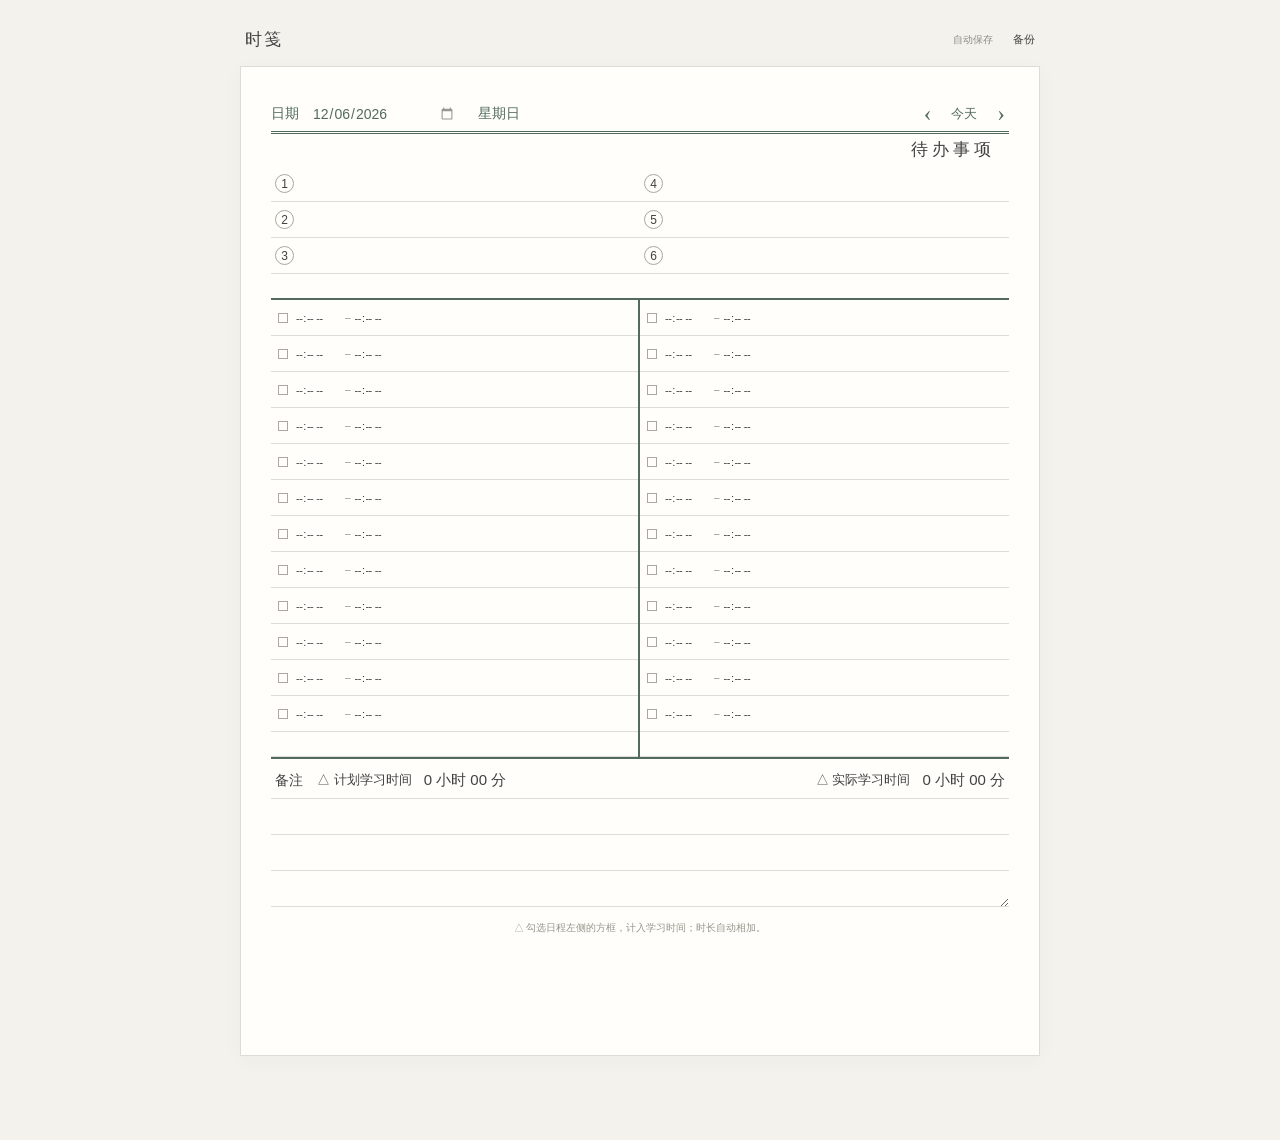
==== index.html @ 398e6d60 "Publish Shijian static journal" ====
<!doctype html><html lang="zh-CN"><head><meta charset="utf-8"><meta name="viewport" content="width=device-width,initial-scale=1"><meta name="theme-color" content="#F3F2ED"><title>时笺</title><link rel="icon" type="image/x-icon" href="icon-solid.ico"><link rel="icon" type="image/png" href="icon-solid.png"><link rel="apple-touch-icon" href="icon-solid.png"><link rel="stylesheet" href="style.css"></head><body><header class="toolbar"><h1>时笺</h1><span id="status" role="status">自动保存</span><details><summary>备份</summary><div><button id="export">导出备份</button><button id="import">导入备份</button></div></details><input type="file" id="file" accept="application/json" hidden></header><main class="notebook"><div class="date-line"><label>日期 <input type="date" id="date" aria-label="日期"></label><span id="weekday"></span><div class="day-turn"><button id="prev" aria-label="前一天">‹</button><button id="today">今天</button><button id="next" aria-label="后一天">›</button></div></div><section class="tasks"><h2>待办事项</h2><div id="tasks" class="task-grid"></div><div class="row-controls" role="group" aria-label="待办事项增删"><button id="addTask" aria-label="增加一个待办事项" title="增加一个事项">＋</button><button id="removeTask" aria-label="删除最后一个待办事项" title="删除最后一个事项">−</button></div></section><div class="schedule"><section class="column"><div class="schedule-body"><div id="plans"></div></div></section><section class="column"><div class="schedule-body"><div id="actuals"></div><div class="row-controls" role="group" aria-label="日程左右同步增删行"><button id="addSchedule" aria-label="日程左右同时增加一行" title="左右同时增加一行">＋</button><button id="removeSchedule" aria-label="日程左右同时删除末行" title="左右同时删除末行">−</button></div></div></section></div><section class="notes"><div class="notes-heading"><label for="notes">备注</label><div class="notes-totals"><div class="total">△ 计划学习时间 <output id="planned">0 小时 00 分</output></div><div class="total">△ 实际学习时间 <output id="actual">0 小时 00 分</output></div></div></div><textarea id="notes" aria-label="备注" rows="3"></textarea></section><div class="legend">△ 勾选日程左侧的方框，计入学习时间；时长自动相加。</div></main><p id="message" role="status"></p><script type="module" src="app.js"></script></body></html>
---- style.css ----
:root{--accent:#526B5C;--line:#DDDDD5;--ink:#414141;--row:36px}*{box-sizing:border-box}body{margin:0;background:#F3F2ED;color:var(--ink);font:15px 'KaiTi','STKaiti','Microsoft YaHei',sans-serif}button,input,textarea{font:inherit;color:inherit}button{cursor:pointer;border:0;background:none}input,textarea{border:0;outline:0;background:transparent;min-width:0;border-radius:0}input:focus,textarea:focus{background:#E8EDE688}button:focus-visible,summary:focus-visible{outline:1px solid var(--accent)}.toolbar{max-width:800px;margin:28px auto 15px;display:flex;align-items:center;gap:20px;padding:0 5px;font-family:'Microsoft YaHei',sans-serif}.toolbar h1{font-size:17px;font-weight:500;margin:0;letter-spacing:2px}.toolbar #status{margin-left:auto;font-size:10px;color:#8B8D83}.toolbar details{position:relative;font-size:11px}.toolbar summary{cursor:pointer;list-style:none}.toolbar details>div{position:absolute;right:0;top:26px;width:110px;background:#FFFEFA;border:1px solid var(--line);z-index:2;padding:6px}.toolbar details button{display:block;font-size:12px;padding:9px;width:100%}.notebook{max-width:800px;margin:0 auto 44px;background:#FFFEFA;min-height:990px;border:1px solid #DDDDD5;box-shadow:0 4px 20px #41414108;padding:30px 30px 22px}.date-line{display:flex;align-items:center;gap:22px;height:37px;border-bottom:3px double var(--accent);color:var(--accent);font-size:14px}.date-line label{display:flex;align-items:center;gap:12px}.date-line input{width:145px;font-size:14px}.day-turn{margin-left:auto;display:flex;align-items:center;gap:12px}.day-turn button{font-size:13px;padding:4px}.day-turn button:first-child,.day-turn button:last-child{font:23px Georgia}.tasks{position:relative;padding-bottom:24px;border-bottom:2px solid var(--accent)}h2{margin:0;font-size:19px;font-weight:400;letter-spacing:4px;text-align:center;height:37px;line-height:37px;color:var(--ink)}.tasks h2{text-align:right;font-size:17px;padding-right:14px;height:32px;line-height:32px}.task-grid{display:grid;grid-template-columns:1fr 1fr;grid-auto-flow:row}.task-entry{display:flex;gap:8px;align-items:center;height:var(--row);border-bottom:1px solid var(--line);padding:0 10px 0 4px}.number{display:inline-flex;align-items:center;justify-content:center;padding:0;border:1px solid #AAA79E;border-radius:50%;width:19px;height:19px;text-align:center;flex-shrink:0;font:12px/1 Arial,sans-serif}.task-entry input[type=text]{width:100%;height:34px;font-size:15px}.task-entry.done input[type=text]{text-decoration:line-through;text-decoration-thickness:1px;color:#92948B}.task-entry.done .number{color:var(--accent);border-color:var(--accent)}.schedule{display:grid;grid-template-columns:1fr 1fr;border-bottom:2px solid var(--accent)}.column:first-child{border-right:2px solid var(--accent)}.column h2{border-bottom:1px solid var(--line)}.schedule-row{display:flex;align-items:center;height:var(--row);border-bottom:1px solid var(--line);gap:3px;padding:0 7px}.study{appearance:none;border:1px solid #AAA79E;width:10px;height:10px;flex-shrink:0;cursor:pointer;margin:0 4px 0 0;position:relative}.study:checked{background:var(--ink);border-color:var(--ink)}.study:checked:after{content:'✓';color:white;font:9px/8px Arial;position:absolute;left:0}.time{width:47px;font:11px 'Microsoft YaHei',sans-serif;letter-spacing:-.5px;padding:0;height:30px}.time::-webkit-calendar-picker-indicator{display:none}.dash{font-size:10px;color:#95958C}.activity{flex:1;width:50px;padding:0 4px;height:34px;font-size:14px}.row-duration{font:10px Georgia;color:#85867D;min-width:20px;text-align:right}.schedule-row.invalid{background:#fff3f1}.schedule-row.invalid .row-duration{color:#b34d4d}.total{height:36px;display:flex;align-items:center;justify-content:center;gap:12px;font-size:13px;white-space:nowrap}.total output{font-size:15px}.notes{position:relative;padding-top:3px}.notes-heading{display:flex;align-items:flex-start;gap:14px;min-height:36px;padding:0 4px;border-bottom:1px solid var(--line)}.notes-heading>label{font-size:14px;line-height:36px;flex-shrink:0}.notes-totals{display:flex;justify-content:space-between;flex-wrap:wrap;flex:1;gap:0 14px}.notes textarea{display:block;width:100%;height:108px;resize:vertical;line-height:36px;padding:0 7px;background:repeating-linear-gradient(transparent,transparent 35px,var(--line) 35px,var(--line) 36px);font-size:15px}.legend{font-size:10px;color:#95958C;margin-top:14px;text-align:center;font-family:'Microsoft YaHei',sans-serif}#message{font:12px 'Microsoft YaHei',sans-serif;color:#676C61;text-align:center;min-height:20px;margin:0 16px 20px}input[type=date]::-webkit-calendar-picker-indicator{opacity:.4}@media(max-width:830px){.toolbar{margin:18px 16px 12px}.notebook{margin:0 12px 25px;padding:18px 14px 16px;min-height:920px}.schedule-row{gap:1px;padding:0 4px}.study{margin-right:3px}.time{width:43px;font-size:10px}.activity{font-size:13px;padding:0 3px}.row-duration{font-size:9px;min-width:15px}.total{gap:4px;font-size:11px}.total output{font-size:12px}.date-line{gap:12px}.date-line input{width:130px}.day-turn{gap:6px}.task-entry{gap:5px;padding-right:5px}.task-entry input[type=text]{font-size:14px}.number{width:17px;height:17px;font-size:11px;line-height:1}h2{font-size:17px;letter-spacing:3px}.legend{font-size:9px;line-height:1.8}}@media(max-width:430px){.notebook{margin-inline:6px;padding-inline:8px;min-height:0}.toolbar{margin-inline:12px}.schedule-row{flex-wrap:wrap;height:50px;gap:1px;align-content:center}.activity{order:5;flex-basis:calc(100% - 20px);margin-left:17px;height:25px;line-height:25px;padding-left:0}.time{height:21px}.row-duration{margin-left:auto}.total{font-size:10px;gap:3px}.total output{font-size:11px}.day-turn{gap:3px}.date-line{gap:7px;font-size:12px}.date-line input{width:118px;font-size:12px}.date-line label{gap:5px}.task-entry input[type=text]{font-size:12px}.task-entry{gap:3px}.legend{font-size:8px}}@media print{body{background:#fff}.toolbar,.day-turn,.row-controls,.legend,#message{display:none}.notebook{margin:0;border:0;box-shadow:none;max-width:none;padding:0}@page{size:A5;margin:10mm}}

.schedule-body{position:relative;padding-bottom:24px;border-bottom:1px solid var(--line)}.row-controls{position:absolute;right:2px;bottom:0;display:flex;align-items:center;justify-content:flex-end;width:56px;height:24px}.row-controls button{width:24px;height:24px;padding:0;color:var(--accent);font:14px/24px Arial;opacity:0;transition:opacity .15s}.row-controls:hover button,.row-controls:has(button:focus-visible) button{opacity:.55}.row-controls button:hover{background:#E8EDE688}.row-controls button:disabled{cursor:default;color:#B8B9B0}.row-controls button:focus-visible{opacity:.55;outline:1px solid var(--accent);outline-offset:-2px}@media(hover:none){.row-controls button{opacity:.55}}@media print{.row-controls{display:none}.tasks,.schedule-body{padding-bottom:0}}
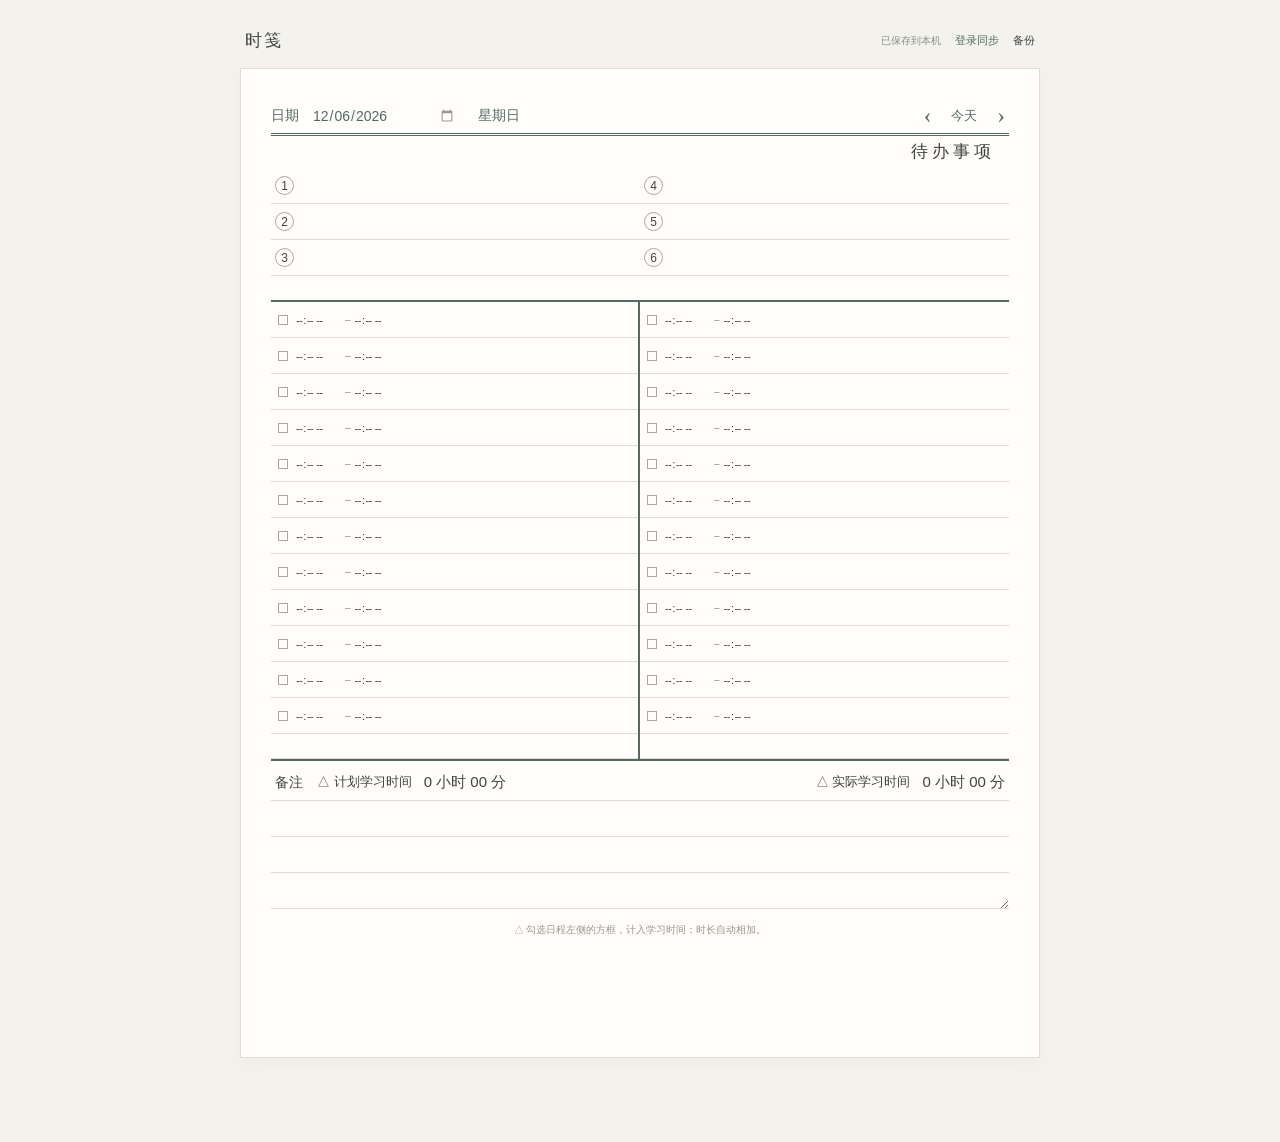
==== commit 5c2df671: "Add account login and private cross-device journal sync" ====
--- a/index.html
+++ b/index.html
@@ -1 +1,3 @@
-<!doctype html><html lang="zh-CN"><head><meta charset="utf-8"><meta name="viewport" content="width=device-width,initial-scale=1"><meta name="theme-color" content="#F3F2ED"><title>时笺</title><link rel="icon" type="image/x-icon" href="icon-solid.ico"><link rel="icon" type="image/png" href="icon-solid.png"><link rel="apple-touch-icon" href="icon-solid.png"><link rel="stylesheet" href="style.css"></head><body><header class="toolbar"><h1>时笺</h1><span id="status" role="status">自动保存</span><details><summary>备份</summary><div><button id="export">导出备份</button><button id="import">导入备份</button></div></details><input type="file" id="file" accept="application/json" hidden></header><main class="notebook"><div class="date-line"><label>日期 <input type="date" id="date" aria-label="日期"></label><span id="weekday"></span><div class="day-turn"><button id="prev" aria-label="前一天">‹</button><button id="today">今天</button><button id="next" aria-label="后一天">›</button></div></div><section class="tasks"><h2>待办事项</h2><div id="tasks" class="task-grid"></div><div class="row-controls" role="group" aria-label="待办事项增删"><button id="addTask" aria-label="增加一个待办事项" title="增加一个事项">＋</button><button id="removeTask" aria-label="删除最后一个待办事项" title="删除最后一个事项">−</button></div></section><div class="schedule"><section class="column"><div class="schedule-body"><div id="plans"></div></div></section><section class="column"><div class="schedule-body"><div id="actuals"></div><div class="row-controls" role="group" aria-label="日程左右同步增删行"><button id="addSchedule" aria-label="日程左右同时增加一行" title="左右同时增加一行">＋</button><button id="removeSchedule" aria-label="日程左右同时删除末行" title="左右同时删除末行">−</button></div></div></section></div><section class="notes"><div class="notes-heading"><label for="notes">备注</label><div class="notes-totals"><div class="total">△ 计划学习时间 <output id="planned">0 小时 00 分</output></div><div class="total">△ 实际学习时间 <output id="actual">0 小时 00 分</output></div></div></div><textarea id="notes" aria-label="备注" rows="3"></textarea></section><div class="legend">△ 勾选日程左侧的方框，计入学习时间；时长自动相加。</div></main><p id="message" role="status"></p><script type="module" src="app.js"></script></body></html>
+<!doctype html><html lang="zh-CN"><head><meta charset="utf-8"><meta name="viewport" content="width=device-width,initial-scale=1"><meta name="theme-color" content="#F3F2ED"><title>时笺</title><link rel="icon" type="image/x-icon" href="icon-original.ico"><link rel="icon" type="image/png" href="icon-solid.png"><link rel="apple-touch-icon" href="icon-solid.png"><link rel="stylesheet" href="style.css"><link rel="stylesheet" href="account.css"><link rel="manifest" href="manifest.webmanifest"></head><body><header class="toolbar"><h1>时笺</h1><span id="status" role="status">已保存到本机</span><button id="account" type="button">登录同步</button><details><summary>备份</summary><div><button id="export">导出备份</button><button id="import">导入备份</button></div></details><input type="file" id="file" accept="application/json" hidden></header><main class="notebook"><div class="date-line"><label>日期 <input type="date" id="date" aria-label="日期"></label><span id="weekday"></span><div class="day-turn"><button id="prev" aria-label="前一天">‹</button><button id="today">今天</button><button id="next" aria-label="后一天">›</button></div></div><section class="tasks"><h2>待办事项</h2><div id="tasks" class="task-grid"></div><div class="row-controls" role="group" aria-label="待办事项增删"><button id="addTask" aria-label="增加一个待办事项" title="增加一个事项">＋</button><button id="removeTask" aria-label="删除最后一个待办事项" title="删除最后一个事项">−</button></div></section><div class="schedule"><section class="column"><div class="schedule-body"><div id="plans"></div></div></section><section class="column"><div class="schedule-body"><div id="actuals"></div><div class="row-controls" role="group" aria-label="日程左右同步增删行"><button id="addSchedule" aria-label="日程左右同时增加一行" title="左右同时增加一行">＋</button><button id="removeSchedule" aria-label="日程左右同时删除末行" title="左右同时删除末行">−</button></div></div></section></div><section class="notes"><div class="notes-heading"><label for="notes">备注</label><div class="notes-totals"><div class="total">△ 计划学习时间 <output id="planned">0 小时 00 分</output></div><div class="total">△ 实际学习时间 <output id="actual">0 小时 00 分</output></div></div></div><textarea id="notes" aria-label="备注" rows="3"></textarea></section><div class="legend">△ 勾选日程左侧的方框，计入学习时间；时长自动相加。</div></main><p id="message" role="status"></p><dialog id="accountDialog" aria-labelledby="accountTitle"><div class="dialog-heading"><h2 id="accountTitle">账号与同步</h2><button type="button" data-close="accountDialog" aria-label="关闭账号窗口">×</button></div><p id="accountState"></p><form id="authForm"><label>邮箱<input id="email" type="email" autocomplete="email" required></label><label>密码<input id="password" type="password" autocomplete="current-password" required></label><div class="auth-actions"><button type="submit">登录</button><button id="signup" type="button">注册</button><button id="forgot" type="button">忘记密码</button></div></form><form id="resetForm" hidden><label>新密码<input id="newPassword" type="password" autocomplete="new-password" minlength="8" required></label><button type="submit">保存新密码</button></form><div id="signedIn" hidden><p id="signedEmail"></p><button id="syncNow" type="button">立即同步</button><button id="signout" type="button">退出账号</button></div><p id="authMessage" role="status"></p></dialog>
+<dialog id="migrationDialog" aria-labelledby="migrationTitle"><div class="dialog-heading"><h2 id="migrationTitle">带上原来的手账</h2><button type="button" data-close="migrationDialog" aria-label="暂不迁移">×</button></div><p>此设备有未登录时留下的记录。加入当前账号后，可在其他设备上查看；同一天的不同内容会请你选择保留版本。</p><button id="migrateGuest" type="button">将本机记录加入此账号</button><button id="skipMigration" type="button">暂不迁移</button></dialog>
+<dialog id="conflictDialog" aria-labelledby="conflictTitle"><div class="dialog-heading"><h2 id="conflictTitle">这一天有两个版本</h2><button type="button" data-close="conflictDialog" aria-label="稍后处理">×</button></div><p id="conflictDate"></p><div class="conflict-versions"><section><h3>此设备</h3><pre id="localVersion"></pre></section><section><h3>云端</h3><pre id="cloudVersion"></pre></section></div><p>选择前会在本机备份两个版本。</p><button id="keepLocal" type="button">保留此设备版本</button><button id="keepCloud" type="button">保留云端版本</button><button id="exportConflicts" type="button">导出冲突备份</button></dialog><script type="module" src="app.js"></script></body></html>
--- a/account.css
+++ b/account.css
@@ -0,0 +1,3 @@
+.toolbar #account{font:11px 'Microsoft YaHei',sans-serif;padding:5px 0;white-space:nowrap;color:var(--accent)}
+dialog{width:min(440px,calc(100vw - 32px));max-height:85dvh;overflow:auto;border:1px solid var(--line);padding:22px;background:#FFFEFA;color:var(--ink);font:14px/1.7 'Microsoft YaHei',sans-serif}
+dialog::backdrop{background:#20282055}.dialog-heading{display:flex;align-items:center;gap:15px}.dialog-heading h2{flex:1;height:auto;line-height:1.5;font-size:18px;text-align:left;letter-spacing:1px}.dialog-heading>button{font-size:24px}dialog p{margin:14px 0;color:#687064}dialog label{display:block;margin:14px 0}dialog input{display:block;width:100%;border-bottom:1px solid var(--line);padding:10px 3px;font-size:16px}dialog button{padding:8px 11px;margin:4px 4px 4px 0;border:1px solid var(--line);font-size:13px}dialog button:disabled{opacity:.45;cursor:default}.auth-actions{display:flex;flex-wrap:wrap}#authMessage{white-space:pre-wrap}.conflict-versions{display:grid;grid-template-columns:1fr 1fr;gap:16px}.conflict-versions h3{font-size:14px}.conflict-versions pre{font:12px/1.8 'Microsoft YaHei',sans-serif;white-space:pre-wrap;overflow-wrap:anywhere;max-height:200px;overflow:auto}#status{cursor:pointer}#status[data-conflict=true]{color:#8f653d}.toolbar{gap:14px}@media(max-width:430px){.toolbar{gap:10px}.toolbar #status{font-size:9px}.conflict-versions{grid-template-columns:1fr}dialog{padding:18px}}
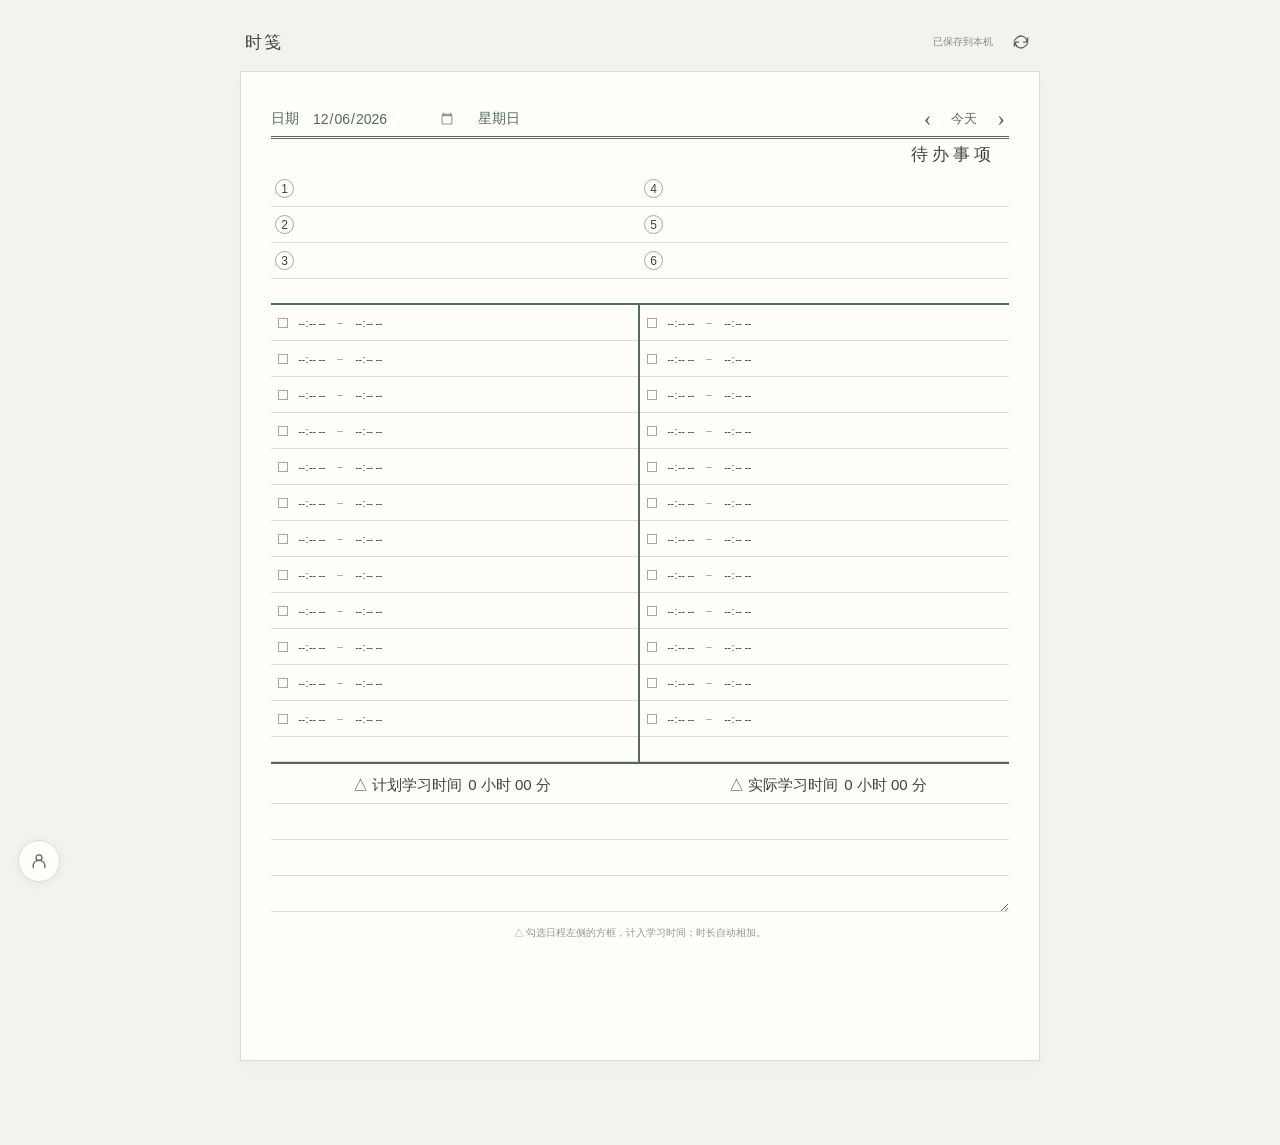
==== commit c1c2ce11: "完善自动同步、用户菜单、用法说明和刷新入口" ====
--- a/index.html
+++ b/index.html
@@ -1,3 +1,18 @@
-<!doctype html><html lang="zh-CN"><head><meta charset="utf-8"><meta name="viewport" content="width=device-width,initial-scale=1"><meta name="theme-color" content="#F3F2ED"><title>时笺</title><link rel="icon" type="image/x-icon" href="icon-original.ico"><link rel="icon" type="image/png" href="icon-solid.png"><link rel="apple-touch-icon" href="icon-solid.png"><link rel="stylesheet" href="style.css"><link rel="stylesheet" href="account.css"><link rel="manifest" href="manifest.webmanifest"></head><body><header class="toolbar"><h1>时笺</h1><span id="status" role="status">已保存到本机</span><button id="account" type="button">登录同步</button><details><summary>备份</summary><div><button id="export">导出备份</button><button id="import">导入备份</button></div></details><input type="file" id="file" accept="application/json" hidden></header><main class="notebook"><div class="date-line"><label>日期 <input type="date" id="date" aria-label="日期"></label><span id="weekday"></span><div class="day-turn"><button id="prev" aria-label="前一天">‹</button><button id="today">今天</button><button id="next" aria-label="后一天">›</button></div></div><section class="tasks"><h2>待办事项</h2><div id="tasks" class="task-grid"></div><div class="row-controls" role="group" aria-label="待办事项增删"><button id="addTask" aria-label="增加一个待办事项" title="增加一个事项">＋</button><button id="removeTask" aria-label="删除最后一个待办事项" title="删除最后一个事项">−</button></div></section><div class="schedule"><section class="column"><div class="schedule-body"><div id="plans"></div></div></section><section class="column"><div class="schedule-body"><div id="actuals"></div><div class="row-controls" role="group" aria-label="日程左右同步增删行"><button id="addSchedule" aria-label="日程左右同时增加一行" title="左右同时增加一行">＋</button><button id="removeSchedule" aria-label="日程左右同时删除末行" title="左右同时删除末行">−</button></div></div></section></div><section class="notes"><div class="notes-heading"><label for="notes">备注</label><div class="notes-totals"><div class="total">△ 计划学习时间 <output id="planned">0 小时 00 分</output></div><div class="total">△ 实际学习时间 <output id="actual">0 小时 00 分</output></div></div></div><textarea id="notes" aria-label="备注" rows="3"></textarea></section><div class="legend">△ 勾选日程左侧的方框，计入学习时间；时长自动相加。</div></main><p id="message" role="status"></p><dialog id="accountDialog" aria-labelledby="accountTitle"><div class="dialog-heading"><h2 id="accountTitle">账号与同步</h2><button type="button" data-close="accountDialog" aria-label="关闭账号窗口">×</button></div><p id="accountState"></p><form id="authForm"><label>邮箱<input id="email" type="email" autocomplete="email" required></label><label>密码<input id="password" type="password" autocomplete="current-password" required></label><div class="auth-actions"><button type="submit">登录</button><button id="signup" type="button">注册</button><button id="forgot" type="button">忘记密码</button></div></form><form id="resetForm" hidden><label>新密码<input id="newPassword" type="password" autocomplete="new-password" minlength="8" required></label><button type="submit">保存新密码</button></form><div id="signedIn" hidden><p id="signedEmail"></p><button id="syncNow" type="button">立即同步</button><button id="signout" type="button">退出账号</button></div><p id="authMessage" role="status"></p></dialog>
+<!doctype html><html lang="zh-CN"><head><meta charset="utf-8"><meta name="viewport" content="width=device-width,initial-scale=1"><meta name="theme-color" content="#F3F2ED"><title>时笺</title><link rel="icon" type="image/x-icon" href="icon-original.ico"><link rel="icon" type="image/png" href="icon-solid.png"><link rel="apple-touch-icon" href="icon-solid.png"><link rel="stylesheet" href="style.css"><link rel="stylesheet" href="account.css"><link rel="manifest" href="manifest.webmanifest"></head><body><header class="toolbar"><h1>时笺</h1><span id="status" role="status">已保存到本机</span><button id="refreshApp" type="button" aria-label="刷新为最新版本" title="刷新为最新版本"><svg viewBox="0 0 24 24" aria-hidden="true"><path d="M20 7v5h-5M4 17v-5h5M19 12a7 7 0 0 0-12-5L4 10m16 4-3 3A7 7 0 0 1 5 12"/></svg></button><input type="file" id="file" accept="application/json" hidden></header><main class="notebook"><div class="date-line"><label>日期 <input type="date" id="date" aria-label="日期"></label><span id="weekday"></span><div class="day-turn"><button id="prev" aria-label="前一天">‹</button><button id="today">今天</button><button id="next" aria-label="后一天">›</button></div></div><section class="tasks"><h2>待办事项</h2><div id="tasks" class="task-grid"></div><div class="row-controls" role="group" aria-label="待办事项增删"><button id="addTask" aria-label="增加一个待办事项" title="增加一个事项">＋</button><button id="removeTask" aria-label="删除最后一个待办事项" title="删除最后一个事项">−</button></div></section><div class="schedule"><section class="column"><div class="schedule-body"><div id="plans"></div></div></section><section class="column"><div class="schedule-body"><div id="actuals"></div><div class="row-controls" role="group" aria-label="日程左右同步增删行"><button id="addSchedule" aria-label="日程左右同时增加一行" title="左右同时增加一行">＋</button><button id="removeSchedule" aria-label="日程左右同时删除末行" title="左右同时删除末行">−</button></div></div></section></div><section class="notes"><div class="notes-heading"><div class="notes-totals"><div class="total">△ 计划学习时间 <output id="planned">0 小时 00 分</output></div><div class="total">△ 实际学习时间 <output id="actual">0 小时 00 分</output></div></div></div><textarea id="notes" aria-label="备注" rows="3"></textarea></section><div class="legend">△ 勾选日程左侧的方框，计入学习时间；时长自动相加。</div></main><p id="message" role="status"></p><dialog id="accountDialog" aria-labelledby="accountTitle"><div class="dialog-heading"><h2 id="accountTitle">账号与同步</h2><button type="button" data-close="accountDialog" aria-label="关闭账号窗口">×</button></div><p id="accountState"></p><form id="authForm"><label>邮箱<input id="email" type="email" autocomplete="email" required></label><label>密码<input id="password" type="password" autocomplete="current-password" required></label><div class="auth-actions"><button type="submit">登录</button><button id="signup" type="button">注册</button><button id="forgot" type="button">忘记密码</button></div></form><form id="resetForm" hidden><label>新密码<input id="newPassword" type="password" autocomplete="new-password" minlength="8" required></label><button type="submit">保存新密码</button></form><div id="signedIn" hidden><p id="signedEmail"></p><p>修改后自动同步，无需手动操作。</p><button id="signout" type="button">退出账号</button></div><p id="authMessage" role="status"></p></dialog>
 <dialog id="migrationDialog" aria-labelledby="migrationTitle"><div class="dialog-heading"><h2 id="migrationTitle">带上原来的手账</h2><button type="button" data-close="migrationDialog" aria-label="暂不迁移">×</button></div><p>此设备有未登录时留下的记录。加入当前账号后，可在其他设备上查看；同一天的不同内容会请你选择保留版本。</p><button id="migrateGuest" type="button">将本机记录加入此账号</button><button id="skipMigration" type="button">暂不迁移</button></dialog>
-<dialog id="conflictDialog" aria-labelledby="conflictTitle"><div class="dialog-heading"><h2 id="conflictTitle">这一天有两个版本</h2><button type="button" data-close="conflictDialog" aria-label="稍后处理">×</button></div><p id="conflictDate"></p><div class="conflict-versions"><section><h3>此设备</h3><pre id="localVersion"></pre></section><section><h3>云端</h3><pre id="cloudVersion"></pre></section></div><p>选择前会在本机备份两个版本。</p><button id="keepLocal" type="button">保留此设备版本</button><button id="keepCloud" type="button">保留云端版本</button><button id="exportConflicts" type="button">导出冲突备份</button></dialog><script type="module" src="app.js"></script></body></html>
+<dialog id="conflictDialog" aria-labelledby="conflictTitle"><div class="dialog-heading"><h2 id="conflictTitle">这一天有两个版本</h2><button type="button" data-close="conflictDialog" aria-label="稍后处理">×</button></div><p id="conflictDate"></p><div class="conflict-versions"><section><h3>此设备</h3><pre id="localVersion"></pre></section><section><h3>云端</h3><pre id="cloudVersion"></pre></section></div><p>选择前会在本机备份两个版本。</p><button id="keepLocal" type="button">保留此设备版本</button><button id="keepCloud" type="button">保留云端版本</button><button id="exportConflicts" type="button">导出冲突备份</button></dialog>
+<aside class="user-dock" aria-label="用户中心">
+<button id="userAvatar" class="avatar" type="button" aria-label="打开用户菜单" aria-expanded="false" aria-controls="userMenu" title="打开用户菜单"><svg viewBox="0 0 24 24" aria-hidden="true"><circle cx="12" cy="8" r="3.5"/><path d="M5 20v-2a7 7 0 0 1 14 0v2"/></svg></button>
+<nav id="userMenu" class="user-menu" aria-label="用户菜单" hidden><button id="account" type="button">登录</button><button type="button" data-open="settingsDialog">设置</button><button type="button" data-open="helpDialog">用法说明</button><button type="button" data-open="versionDialog">最新版本</button></nav></aside>
+<dialog id="settingsDialog" aria-labelledby="settingsTitle"><div class="dialog-heading"><h2 id="settingsTitle">设置</h2><button type="button" data-close="settingsDialog" aria-label="关闭设置">×</button></div><h3>数据与同步</h3><p>登录后自动同步。未登录的记录仅保存在当前浏览器。离线时先保存到本机，恢复网络后自动重试。</p><h3>手账备份</h3><p>导出当前手账的 JSON 备份，保存在你选择的位置。导入前建议先导出一份备份。</p><button id="export" type="button">导出备份</button><button id="import" type="button">导入备份</button><p>登录后导入会合并记录；同一天的不同内容需要选择版本。未登录时导入会替换当前本机手账。</p></dialog>
+<dialog id="helpDialog" class="help-dialog" aria-labelledby="helpTitle"><div class="dialog-heading"><h2 id="helpTitle">时笺 · 用法说明</h2><button type="button" data-close="helpDialog" aria-label="关闭用法说明">×</button></div><p>把事情写清，把时间看见。时笺参考《认知觉醒》中的日程规划方法：先写待办，再安排时间，记录实际执行，最后回看一天。</p>
+<h3>一、选好日期</h3><p>点击日期可以查看或填写任意一天。左右箭头切换前一天、后一天；点击“今天”回到当天。每天的待办、日程和笔记分别保存。</p>
+<h3>二、写下待办</h3><p>在上方输入今天要做的事，按重要程度安排顺序。序号先从左列往下，再到右列。完成后点击圆形序号，文字中间会划线；再次点击可取消完成。</p><p>鼠标放到待办区域右下角会出现加减号。加号增加一个事项，减号删除最后一个事项；有内容时会先询问确认。手机等触屏设备上会直接显示按钮。</p>
+<h3>三、左边计划，右边实际</h3><p>日程左列写预计安排，右列记录实际执行。每行依次填写开始时间、结束时间和活动内容，两列可以独立填写。计划不会自动变成实际完成。</p><p>日程右下角的加减号会同时增加或删除左右两边的一行；删除有内容的末行时会询问确认。时间用 24 小时制，结束时间应晚于开始时间。跨过午夜的安排请按日期拆开记录。</p>
+<h3>四、统计学习时间和复盘</h3><p>勾选某行左侧的小方框，表示该行计入学习。左列累加为“计划学习时间”，右列累加为“实际学习时间”；取消勾选就不计入。时间未填完整、结束不晚于开始的行不计入，异常行会提示。重叠时段按每行时长相加，不会自动去重。</p><p>两个统计下方的横线区域可以写笔记、灵感和复盘，例如：今天完成了什么，哪里低估了时间，明天准备怎样调整。</p>
+<h3>五、自动保存与跨设备同步</h3><p>输入和勾选会自动保存到本机。点击左下角头像，再点“登录”，使用邮箱和密码注册或登录。注册密码至少 8 个字符，注册成功后可直接登录。手机和电脑登录同一个账号，即可同步同一份手账。</p><p>登录后，输入停顿约 1 秒会自动尝试上传；页面打开期间约每 15 秒检查云端更新，回到页面或恢复网络时也会自动检查。输入时不会用云端内容打断你，离开输入框后再更新显示。无需手动点击同步。</p><p>右上角状态会显示“正在同步”“已同步”或待同步提示。离线或网络失败时记录保留在本机，联网后自动重试。“已保存到本机”不代表已上传，换设备前请确认显示“已同步”。</p><p>首次登录发现本机有未登录的记录时，会询问是否加入当前账号。选择加入才会迁移；暂不加入仍保留本机原记录。退出账号后回到未登录手账，不会把账号内容展示给其他账号。</p>
+<h3>六、处理两个版本</h3><p>若两台设备修改同一天的内容，出现不同版本时会显示“待选择版本”。点击该状态，对照此设备和云端内容，选择保留的一份。选择前会在本机备份两个版本，也可导出冲突备份。不同日期的记录分别同步。</p>
+<h3>七、备份和找回密码</h3><p>头像菜单的“设置”提供导出、导入备份。建议定期导出，尤其是在清理浏览器数据、更换设备之前。本机记录依赖浏览器存储，请不要随意清除网站数据。</p><p>忘记密码时，在登录窗口填写注册邮箱，点击“忘记密码”，按邮件中的链接进入设置新密码页面；也请检查垃圾邮件。请自行保管密码和邮件链接。</p>
+<h3>八、刷新和安装</h3><p>点击右上角刷新符号会检查页面更新并重新载入，不会清除手账或登录信息。请联网使用；未同步内容仍保留在本机。“最新版本”显示当前版本，也可从那里刷新。</p><p>电脑可通过浏览器“安装此应用”，手机可用“添加到主屏幕”。同一浏览器安装的时笺与网页使用相同账号和本机记录。不同浏览器的本机记录相互独立，登录后通过云端同步。</p></dialog>
+<dialog id="versionDialog" aria-labelledby="versionTitle"><div class="dialog-heading"><h2 id="versionTitle">最新版本</h2><button type="button" data-close="versionDialog" aria-label="关闭版本信息">×</button></div><p>当前版本：2026.10.31.2</p><p>自动同步、用户菜单、详细用法说明及阅读排版更新。</p><p>点击下方按钮检查更新并载入当前线上版本。</p><button id="versionRefresh" type="button">检查更新并刷新</button></dialog>
+<script type="module" src="app.js"></script></body></html>
--- a/style.css
+++ b/style.css
@@ -1,3 +1,4 @@
 :root{--accent:#526B5C;--line:#DDDDD5;--ink:#414141;--row:36px}*{box-sizing:border-box}body{margin:0;background:#F3F2ED;color:var(--ink);font:15px 'KaiTi','STKaiti','Microsoft YaHei',sans-serif}button,input,textarea{font:inherit;color:inherit}button{cursor:pointer;border:0;background:none}input,textarea{border:0;outline:0;background:transparent;min-width:0;border-radius:0}input:focus,textarea:focus{background:#E8EDE688}button:focus-visible,summary:focus-visible{outline:1px solid var(--accent)}.toolbar{max-width:800px;margin:28px auto 15px;display:flex;align-items:center;gap:20px;padding:0 5px;font-family:'Microsoft YaHei',sans-serif}.toolbar h1{font-size:17px;font-weight:500;margin:0;letter-spacing:2px}.toolbar #status{margin-left:auto;font-size:10px;color:#8B8D83}.toolbar details{position:relative;font-size:11px}.toolbar summary{cursor:pointer;list-style:none}.toolbar details>div{position:absolute;right:0;top:26px;width:110px;background:#FFFEFA;border:1px solid var(--line);z-index:2;padding:6px}.toolbar details button{display:block;font-size:12px;padding:9px;width:100%}.notebook{max-width:800px;margin:0 auto 44px;background:#FFFEFA;min-height:990px;border:1px solid #DDDDD5;box-shadow:0 4px 20px #41414108;padding:30px 30px 22px}.date-line{display:flex;align-items:center;gap:22px;height:37px;border-bottom:3px double var(--accent);color:var(--accent);font-size:14px}.date-line label{display:flex;align-items:center;gap:12px}.date-line input{width:145px;font-size:14px}.day-turn{margin-left:auto;display:flex;align-items:center;gap:12px}.day-turn button{font-size:13px;padding:4px}.day-turn button:first-child,.day-turn button:last-child{font:23px Georgia}.tasks{position:relative;padding-bottom:24px;border-bottom:2px solid var(--accent)}h2{margin:0;font-size:19px;font-weight:400;letter-spacing:4px;text-align:center;height:37px;line-height:37px;color:var(--ink)}.tasks h2{text-align:right;font-size:17px;padding-right:14px;height:32px;line-height:32px}.task-grid{display:grid;grid-template-columns:1fr 1fr;grid-auto-flow:row}.task-entry{display:flex;gap:8px;align-items:center;height:var(--row);border-bottom:1px solid var(--line);padding:0 10px 0 4px}.number{display:inline-flex;align-items:center;justify-content:center;padding:0;border:1px solid #AAA79E;border-radius:50%;width:19px;height:19px;text-align:center;flex-shrink:0;font:12px/1 Arial,sans-serif}.task-entry input[type=text]{width:100%;height:34px;font-size:15px}.task-entry.done input[type=text]{text-decoration:line-through;text-decoration-thickness:1px;color:#92948B}.task-entry.done .number{color:var(--accent);border-color:var(--accent)}.schedule{display:grid;grid-template-columns:1fr 1fr;border-bottom:2px solid var(--accent)}.column:first-child{border-right:2px solid var(--accent)}.column h2{border-bottom:1px solid var(--line)}.schedule-row{display:flex;align-items:center;height:var(--row);border-bottom:1px solid var(--line);gap:3px;padding:0 7px}.study{appearance:none;border:1px solid #AAA79E;width:10px;height:10px;flex-shrink:0;cursor:pointer;margin:0 4px 0 0;position:relative}.study:checked{background:var(--ink);border-color:var(--ink)}.study:checked:after{content:'✓';color:white;font:9px/8px Arial;position:absolute;left:0}.time{width:47px;font:11px 'Microsoft YaHei',sans-serif;letter-spacing:-.5px;padding:0;height:30px}.time::-webkit-calendar-picker-indicator{display:none}.dash{font-size:10px;color:#95958C}.activity{flex:1;width:50px;padding:0 4px;height:34px;font-size:14px}.row-duration{font:10px Georgia;color:#85867D;min-width:20px;text-align:right}.schedule-row.invalid{background:#fff3f1}.schedule-row.invalid .row-duration{color:#b34d4d}.total{height:36px;display:flex;align-items:center;justify-content:center;gap:12px;font-size:13px;white-space:nowrap}.total output{font-size:15px}.notes{position:relative;padding-top:3px}.notes-heading{display:flex;align-items:flex-start;gap:14px;min-height:36px;padding:0 4px;border-bottom:1px solid var(--line)}.notes-heading>label{font-size:14px;line-height:36px;flex-shrink:0}.notes-totals{display:flex;justify-content:space-between;flex-wrap:wrap;flex:1;gap:0 14px}.notes textarea{display:block;width:100%;height:108px;resize:vertical;line-height:36px;padding:0 7px;background:repeating-linear-gradient(transparent,transparent 35px,var(--line) 35px,var(--line) 36px);font-size:15px}.legend{font-size:10px;color:#95958C;margin-top:14px;text-align:center;font-family:'Microsoft YaHei',sans-serif}#message{font:12px 'Microsoft YaHei',sans-serif;color:#676C61;text-align:center;min-height:20px;margin:0 16px 20px}input[type=date]::-webkit-calendar-picker-indicator{opacity:.4}@media(max-width:830px){.toolbar{margin:18px 16px 12px}.notebook{margin:0 12px 25px;padding:18px 14px 16px;min-height:920px}.schedule-row{gap:1px;padding:0 4px}.study{margin-right:3px}.time{width:43px;font-size:10px}.activity{font-size:13px;padding:0 3px}.row-duration{font-size:9px;min-width:15px}.total{gap:4px;font-size:11px}.total output{font-size:12px}.date-line{gap:12px}.date-line input{width:130px}.day-turn{gap:6px}.task-entry{gap:5px;padding-right:5px}.task-entry input[type=text]{font-size:14px}.number{width:17px;height:17px;font-size:11px;line-height:1}h2{font-size:17px;letter-spacing:3px}.legend{font-size:9px;line-height:1.8}}@media(max-width:430px){.notebook{margin-inline:6px;padding-inline:8px;min-height:0}.toolbar{margin-inline:12px}.schedule-row{flex-wrap:wrap;height:50px;gap:1px;align-content:center}.activity{order:5;flex-basis:calc(100% - 20px);margin-left:17px;height:25px;line-height:25px;padding-left:0}.time{height:21px}.row-duration{margin-left:auto}.total{font-size:10px;gap:3px}.total output{font-size:11px}.day-turn{gap:3px}.date-line{gap:7px;font-size:12px}.date-line input{width:118px;font-size:12px}.date-line label{gap:5px}.task-entry input[type=text]{font-size:12px}.task-entry{gap:3px}.legend{font-size:8px}}@media print{body{background:#fff}.toolbar,.day-turn,.row-controls,.legend,#message{display:none}.notebook{margin:0;border:0;box-shadow:none;max-width:none;padding:0}@page{size:A5;margin:10mm}}
-
-.schedule-body{position:relative;padding-bottom:24px;border-bottom:1px solid var(--line)}.row-controls{position:absolute;right:2px;bottom:0;display:flex;align-items:center;justify-content:flex-end;width:56px;height:24px}.row-controls button{width:24px;height:24px;padding:0;color:var(--accent);font:14px/24px Arial;opacity:0;transition:opacity .15s}.row-controls:hover button,.row-controls:has(button:focus-visible) button{opacity:.55}.row-controls button:hover{background:#E8EDE688}.row-controls button:disabled{cursor:default;color:#B8B9B0}.row-controls button:focus-visible{opacity:.55;outline:1px solid var(--accent);outline-offset:-2px}@media(hover:none){.row-controls button{opacity:.55}}@media print{.row-controls{display:none}.tasks,.schedule-body{padding-bottom:0}}
+
+.schedule-body{position:relative;padding-bottom:24px;border-bottom:1px solid var(--line)}.row-controls{position:absolute;right:2px;bottom:0;display:flex;align-items:center;justify-content:flex-end;width:56px;height:24px}.row-controls button{width:24px;height:24px;padding:0;color:var(--accent);font:14px/24px Arial;opacity:0;transition:opacity .15s}.row-controls:hover button,.row-controls:has(button:focus-visible) button{opacity:.55}.row-controls button:hover{background:#E8EDE688}.row-controls button:disabled{cursor:default;color:#B8B9B0}.row-controls button:focus-visible{opacity:.55;outline:1px solid var(--accent);outline-offset:-2px}@media(hover:none){.row-controls button{opacity:.55}}@media print{.row-controls{display:none}.tasks,.schedule-body{padding-bottom:0}}
+.task-entry input[type=text],.schedule-row .activity,.notes textarea{font-size:15px}
--- a/account.css
+++ b/account.css
@@ -1,3 +1,27 @@
-.toolbar #account{font:11px 'Microsoft YaHei',sans-serif;padding:5px 0;white-space:nowrap;color:var(--accent)}
+.reset-page{display:grid;place-items:center;min-height:100dvh;margin:0;padding:24px}.reset-card{width:min(420px,100%);padding:28px;border:1px solid var(--line);background:#FFFEFA;font:14px/1.8 'Microsoft YaHei',sans-serif}.reset-card h1{font-size:22px;color:var(--accent)}.reset-card p{margin:18px 0;overflow-wrap:anywhere}.reset-card label{display:block;margin:16px 0}.reset-card input{display:block;width:100%;padding:10px 3px;border-bottom:1px solid var(--line);font-size:16px}.reset-card button{padding:8px 14px;border:1px solid var(--line);margin-bottom:20px}.reset-card a{display:block;color:var(--accent)}.reset-card button:disabled{opacity:.5}
 dialog{width:min(440px,calc(100vw - 32px));max-height:85dvh;overflow:auto;border:1px solid var(--line);padding:22px;background:#FFFEFA;color:var(--ink);font:14px/1.7 'Microsoft YaHei',sans-serif}
 dialog::backdrop{background:#20282055}.dialog-heading{display:flex;align-items:center;gap:15px}.dialog-heading h2{flex:1;height:auto;line-height:1.5;font-size:18px;text-align:left;letter-spacing:1px}.dialog-heading>button{font-size:24px}dialog p{margin:14px 0;color:#687064}dialog label{display:block;margin:14px 0}dialog input{display:block;width:100%;border-bottom:1px solid var(--line);padding:10px 3px;font-size:16px}dialog button{padding:8px 11px;margin:4px 4px 4px 0;border:1px solid var(--line);font-size:13px}dialog button:disabled{opacity:.45;cursor:default}.auth-actions{display:flex;flex-wrap:wrap}#authMessage{white-space:pre-wrap}.conflict-versions{display:grid;grid-template-columns:1fr 1fr;gap:16px}.conflict-versions h3{font-size:14px}.conflict-versions pre{font:12px/1.8 'Microsoft YaHei',sans-serif;white-space:pre-wrap;overflow-wrap:anywhere;max-height:200px;overflow:auto}#status{cursor:pointer}#status[data-conflict=true]{color:#8f653d}.toolbar{gap:14px}@media(max-width:430px){.toolbar{gap:10px}.toolbar #status{font-size:9px}.conflict-versions{grid-template-columns:1fr}dialog{padding:18px}}
+
+.time{width:5.4ch;flex:0 0 5.4ch;text-align:center}
+.time::-webkit-datetime-edit{padding:0;display:flex;justify-content:center}
+.time::-webkit-datetime-edit-fields-wrapper{padding:0}
+.dash{flex:0 0 12px;text-align:center;margin:0 3px}
+.notes .total,.notes .total output{font-size:15px}
+.notes-totals .total{flex:1 1 280px;gap:6px}
+.notes-heading{padding:0;align-items:center}
+.toolbar #refreshApp{display:grid;place-items:center;width:28px;height:28px;padding:4px;color:var(--accent)}
+#refreshApp svg,.avatar svg{width:100%;height:100%;fill:none;stroke:currentColor;stroke-width:1.5;stroke-linecap:round;stroke-linejoin:round}
+#refreshApp:disabled{opacity:.45;cursor:wait}
+.user-dock{position:fixed;bottom:max(18px,env(safe-area-inset-bottom));left:18px;z-index:5;font:14px 'Microsoft YaHei',sans-serif}
+.avatar{width:42px;height:42px;border:1px solid var(--line);border-radius:50%;background:#FFFEFA;color:var(--accent);padding:10px;box-shadow:0 2px 10px #41414112;display:grid;place-items:center}
+.avatar.signed-in{background:var(--accent);color:#FFFEFA;border-color:var(--accent)}
+.user-menu{position:absolute;left:0;bottom:52px;min-width:132px;background:#FFFEFA;border:1px solid var(--line);box-shadow:0 3px 18px #41414112;padding:6px}
+.user-menu[hidden]{display:none}
+.user-menu button{display:block;width:100%;text-align:left;padding:10px 12px;white-space:nowrap;font-size:14px}
+.user-menu button:hover,.user-menu button:focus-visible{background:#E8EDE688}
+.help-dialog{width:min(660px,calc(100vw - 32px));line-height:1.9}
+.help-dialog h3,#settingsDialog h3{font-size:15px;color:var(--accent);margin:24px 0 8px}
+.help-dialog p{margin:10px 0}
+.help-dialog .dialog-heading{position:sticky;top:-22px;background:#FFFEFA;padding:8px 0;border-bottom:1px solid var(--line)}
+@media(max-width:430px){.dash{flex-basis:10px;margin:0 2px}.notes-totals{gap:0}.notes-totals .total{flex-basis:100%;justify-content:flex-start;padding-left:4px}.user-dock{left:12px}.notebook{margin-bottom:82px}.help-dialog .dialog-heading{top:-18px}}
+@media print{.user-dock{display:none}}
